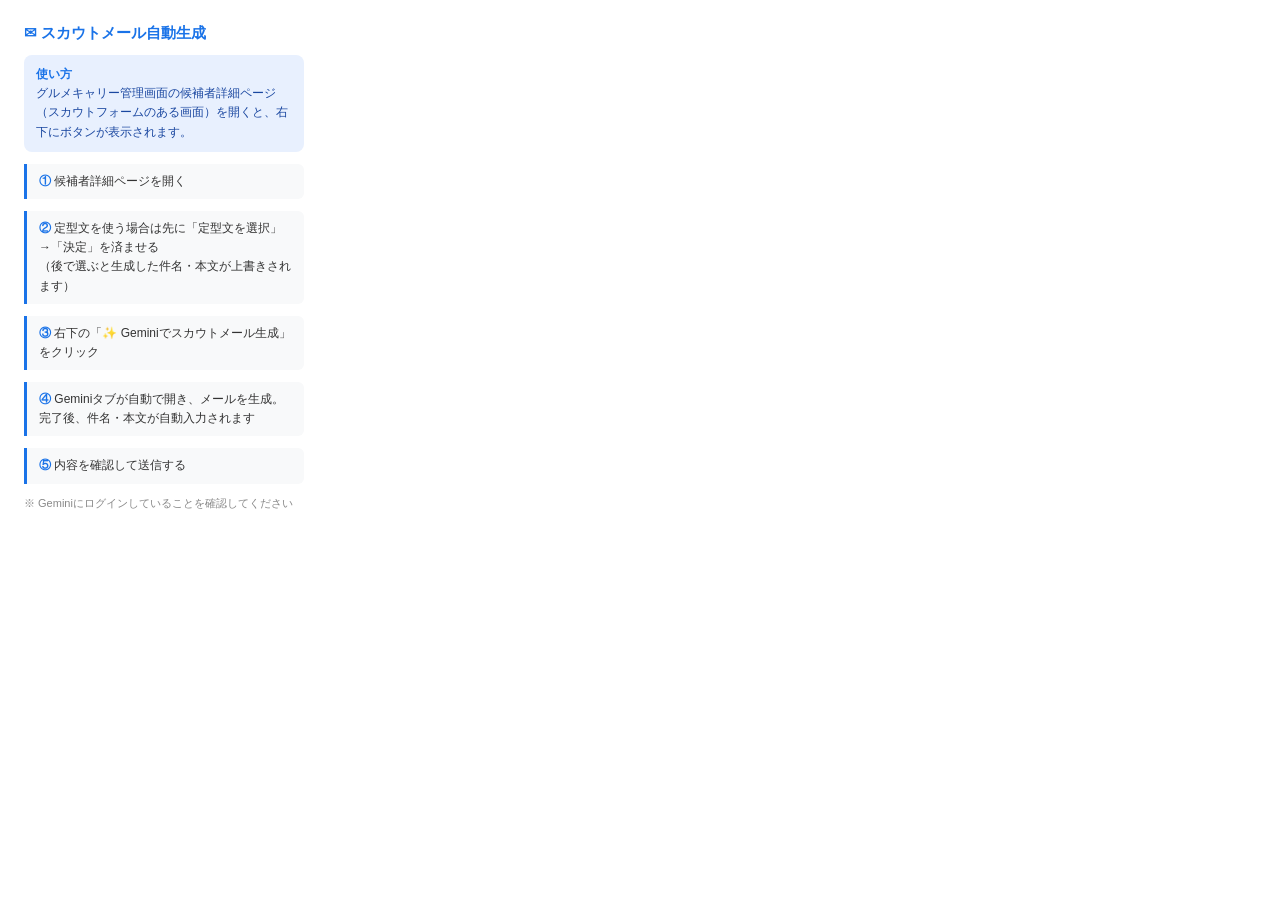
==== popup.html @ 088fd9ed "グルメキャリー版スカウトメール自動生成拡張機能を実装 リクナビHRTech版をベースに kanri.gourmetcaree.jp 用に移植。  - manifest.json: 対象を kanri." ====
<!DOCTYPE html>
<html lang="ja">
<head>
  <meta charset="UTF-8">
  <title>スカウトメール生成 - グルメキャリー</title>
  <style>
    body {
      width: 280px;
      padding: 16px;
      font-family: -apple-system, BlinkMacSystemFont, "Hiragino Kaku Gothic ProN", "Meiryo", sans-serif;
      font-size: 13px;
      color: #333;
    }
    h2 {
      font-size: 15px;
      margin: 0 0 12px 0;
      color: #1a73e8;
    }
    .info-box {
      background: #e8f0fe;
      border-radius: 8px;
      padding: 10px 12px;
      font-size: 12px;
      line-height: 1.6;
      color: #1a47a0;
    }
    .info-box b { color: #1a73e8; }
    .step {
      margin: 12px 0;
      padding: 8px 12px;
      background: #f8f9fa;
      border-left: 3px solid #1a73e8;
      border-radius: 0 6px 6px 0;
      font-size: 12px;
      line-height: 1.6;
    }
    .step-num {
      font-weight: bold;
      color: #1a73e8;
    }
    .note {
      font-size: 11px;
      color: #888;
      margin-top: 12px;
    }
  </style>
</head>
<body>
  <h2>✉ スカウトメール自動生成</h2>
  <div class="info-box">
    <b>使い方</b><br>
    グルメキャリー管理画面の候補者詳細ページ（スカウトフォームのある画面）を開くと、右下にボタンが表示されます。
  </div>
  <div class="step">
    <span class="step-num">① </span>候補者詳細ページを開く
  </div>
  <div class="step">
    <span class="step-num">② </span>定型文を使う場合は先に「定型文を選択」→「決定」を済ませる<br>（後で選ぶと生成した件名・本文が上書きされます）
  </div>
  <div class="step">
    <span class="step-num">③ </span>右下の「✨ Geminiでスカウトメール生成」をクリック
  </div>
  <div class="step">
    <span class="step-num">④ </span>Geminiタブが自動で開き、メールを生成。<br>完了後、件名・本文が自動入力されます
  </div>
  <div class="step">
    <span class="step-num">⑤ </span>内容を確認して送信する
  </div>
  <p class="note">※ Geminiにログインしていることを確認してください</p>
</body>
</html>
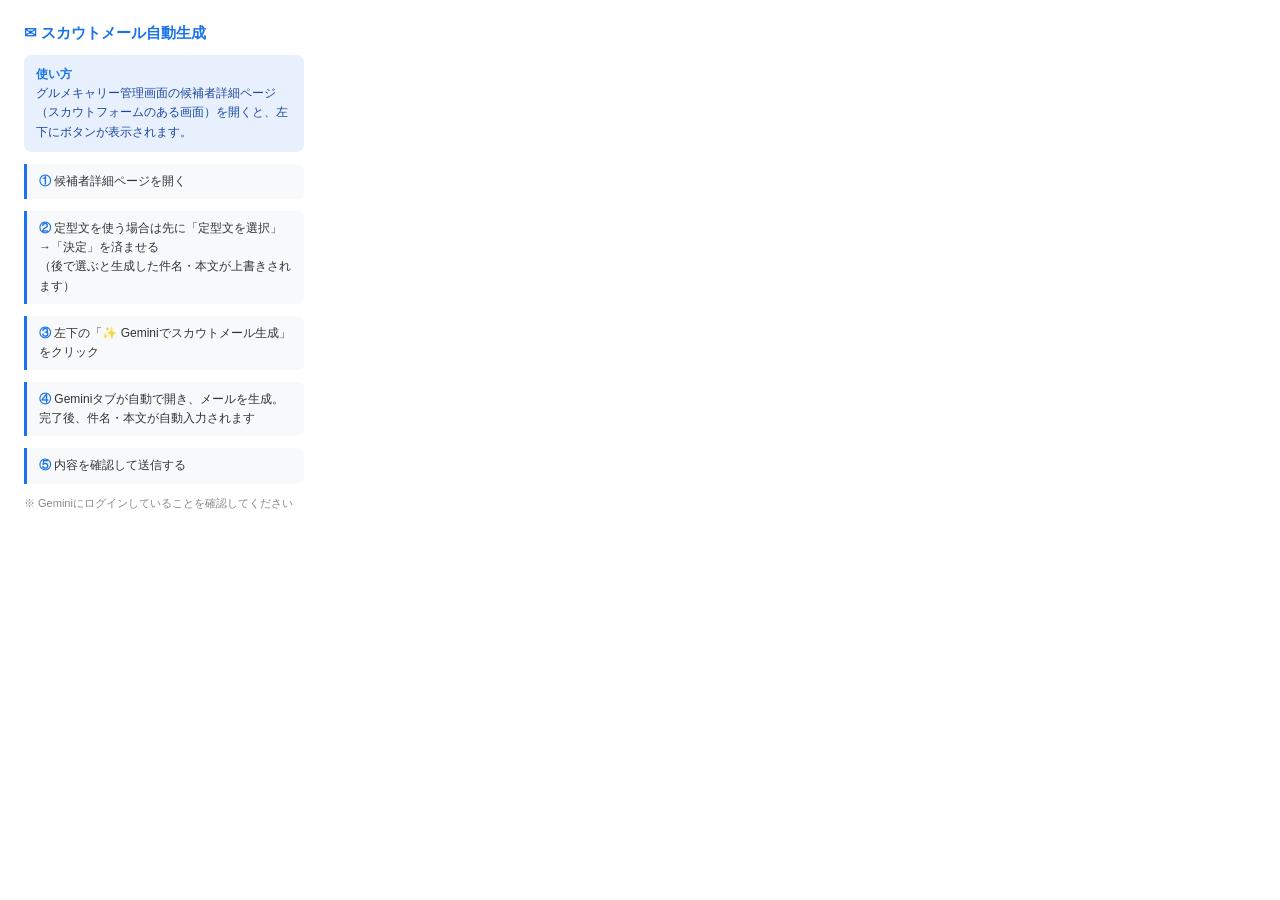
==== commit 3bca4f46: "生成ボタンをサイトの送信ボタンに被らない左下へ移動 右下配置だとスカウト送信画面の「送信」ボタンを覆ってしまうため、 サイドメニュー右隣の左下 (bottom:16px / left:260px) に" ====
--- a/popup.html
+++ b/popup.html
@@ -49,7 +49,7 @@
   <h2>✉ スカウトメール自動生成</h2>
   <div class="info-box">
     <b>使い方</b><br>
-    グルメキャリー管理画面の候補者詳細ページ（スカウトフォームのある画面）を開くと、右下にボタンが表示されます。
+    グルメキャリー管理画面の候補者詳細ページ（スカウトフォームのある画面）を開くと、左下にボタンが表示されます。
   </div>
   <div class="step">
     <span class="step-num">① </span>候補者詳細ページを開く
@@ -58,7 +58,7 @@
     <span class="step-num">② </span>定型文を使う場合は先に「定型文を選択」→「決定」を済ませる<br>（後で選ぶと生成した件名・本文が上書きされます）
   </div>
   <div class="step">
-    <span class="step-num">③ </span>右下の「✨ Geminiでスカウトメール生成」をクリック
+    <span class="step-num">③ </span>左下の「✨ Geminiでスカウトメール生成」をクリック
   </div>
   <div class="step">
     <span class="step-num">④ </span>Geminiタブが自動で開き、メールを生成。<br>完了後、件名・本文が自動入力されます
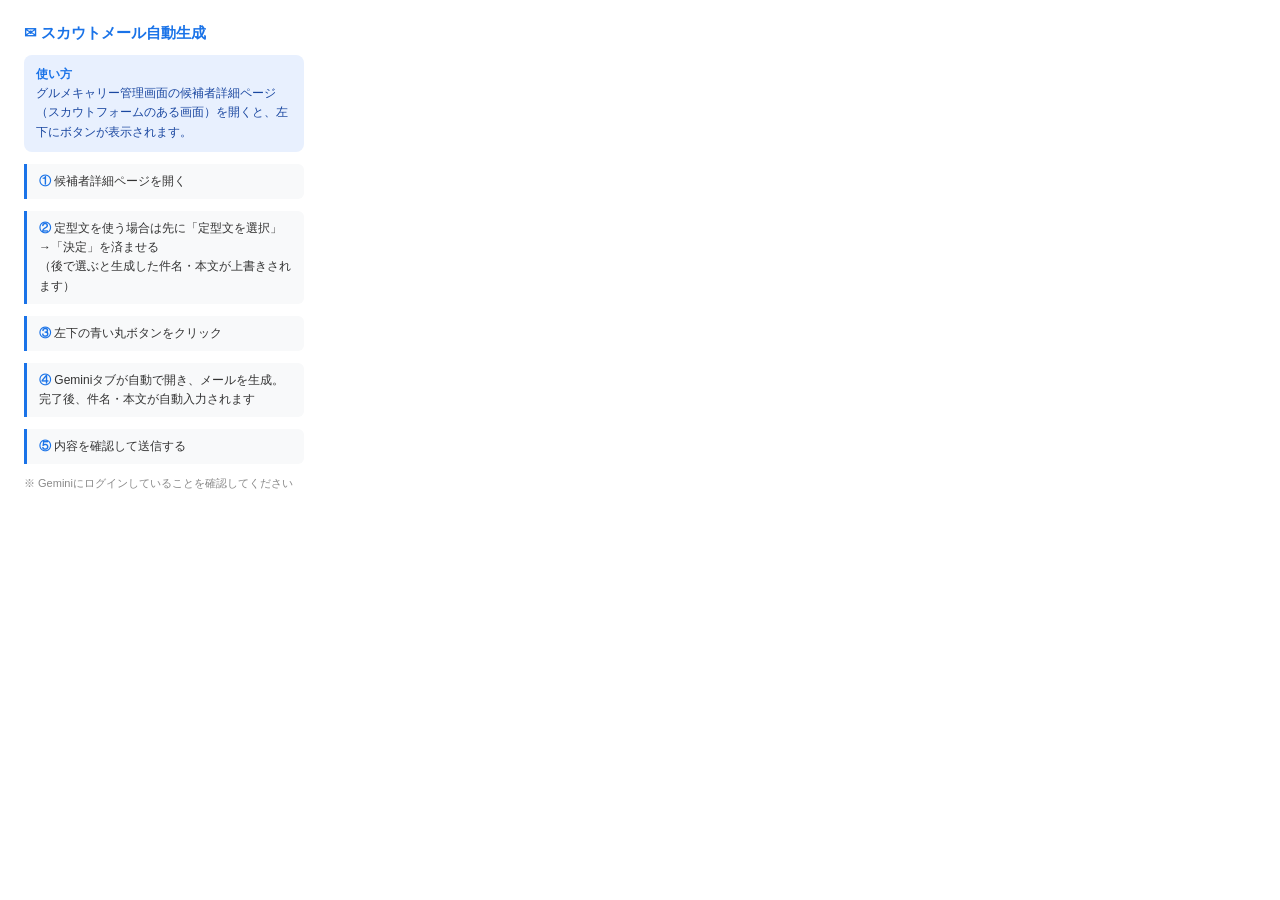
==== commit a38d335f: "フローティングボタンをラベルなしの青い丸ボタンに変更 周囲に目立たないよう「✨ Geminiでスカウトメール生成」のラベルを 撤去し、40pxの無地の青い丸ボタンにした。機能は従来どおり。  Co-A" ====
--- a/popup.html
+++ b/popup.html
@@ -58,7 +58,7 @@
     <span class="step-num">② </span>定型文を使う場合は先に「定型文を選択」→「決定」を済ませる<br>（後で選ぶと生成した件名・本文が上書きされます）
   </div>
   <div class="step">
-    <span class="step-num">③ </span>左下の「✨ Geminiでスカウトメール生成」をクリック
+    <span class="step-num">③ </span>左下の青い丸ボタンをクリック
   </div>
   <div class="step">
     <span class="step-num">④ </span>Geminiタブが自動で開き、メールを生成。<br>完了後、件名・本文が自動入力されます
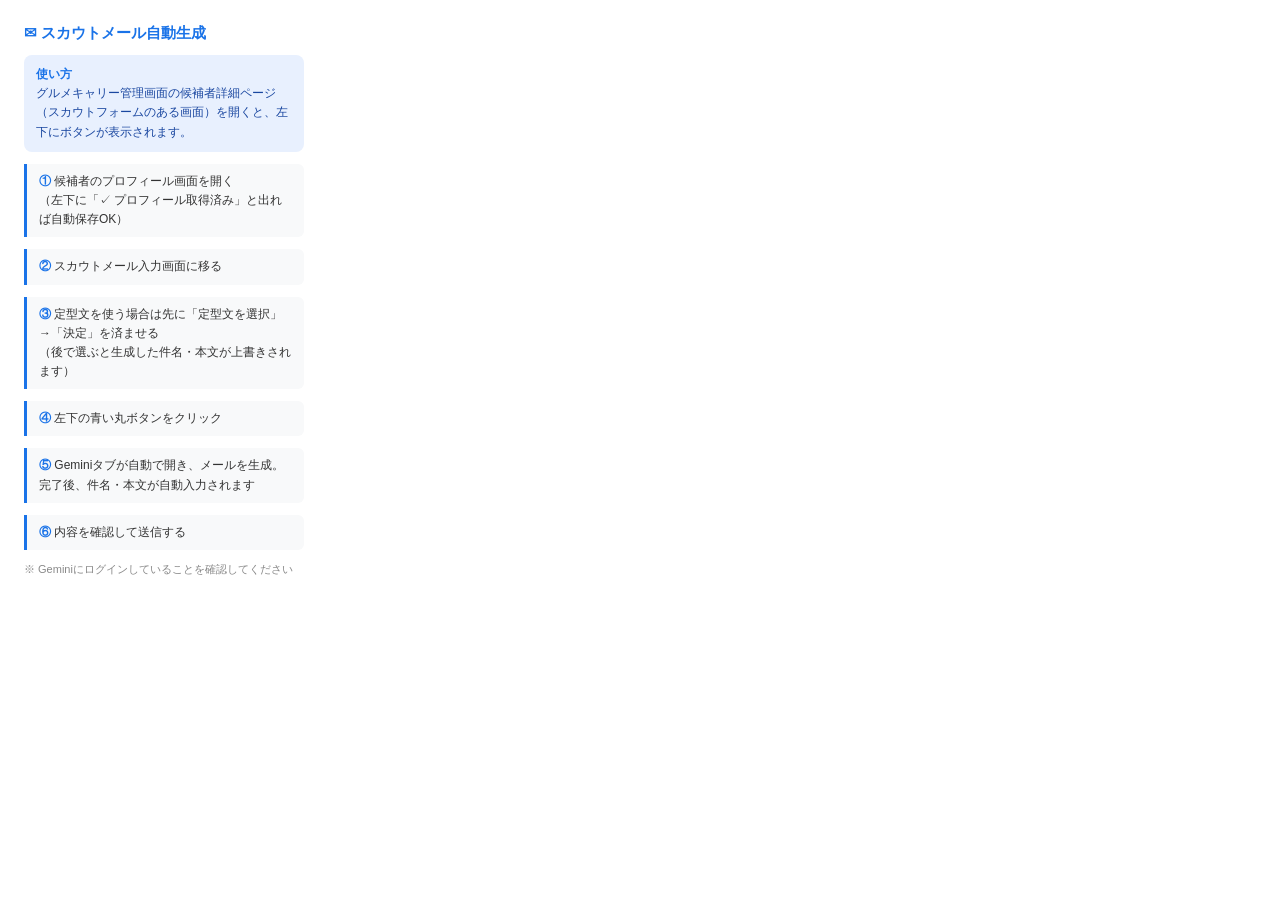
==== commit 48864d68: "2画面連携: プロフィール画面から候補者情報を取得する方式に修正 スカウトメール入力画面(scoutMail/input)には候補者プロフィールが 含まれないため、経歴ゼロのままメールが生成されていた" ====
--- a/popup.html
+++ b/popup.html
@@ -52,19 +52,22 @@
     グルメキャリー管理画面の候補者詳細ページ（スカウトフォームのある画面）を開くと、左下にボタンが表示されます。
   </div>
   <div class="step">
-    <span class="step-num">① </span>候補者詳細ページを開く
+    <span class="step-num">① </span>候補者のプロフィール画面を開く<br>（左下に「✓ プロフィール取得済み」と出れば自動保存OK）
   </div>
   <div class="step">
-    <span class="step-num">② </span>定型文を使う場合は先に「定型文を選択」→「決定」を済ませる<br>（後で選ぶと生成した件名・本文が上書きされます）
+    <span class="step-num">② </span>スカウトメール入力画面に移る
   </div>
   <div class="step">
-    <span class="step-num">③ </span>左下の青い丸ボタンをクリック
+    <span class="step-num">③ </span>定型文を使う場合は先に「定型文を選択」→「決定」を済ませる<br>（後で選ぶと生成した件名・本文が上書きされます）
   </div>
   <div class="step">
-    <span class="step-num">④ </span>Geminiタブが自動で開き、メールを生成。<br>完了後、件名・本文が自動入力されます
+    <span class="step-num">④ </span>左下の青い丸ボタンをクリック
   </div>
   <div class="step">
-    <span class="step-num">⑤ </span>内容を確認して送信する
+    <span class="step-num">⑤ </span>Geminiタブが自動で開き、メールを生成。<br>完了後、件名・本文が自動入力されます
+  </div>
+  <div class="step">
+    <span class="step-num">⑥ </span>内容を確認して送信する
   </div>
   <p class="note">※ Geminiにログインしていることを確認してください</p>
 </body>
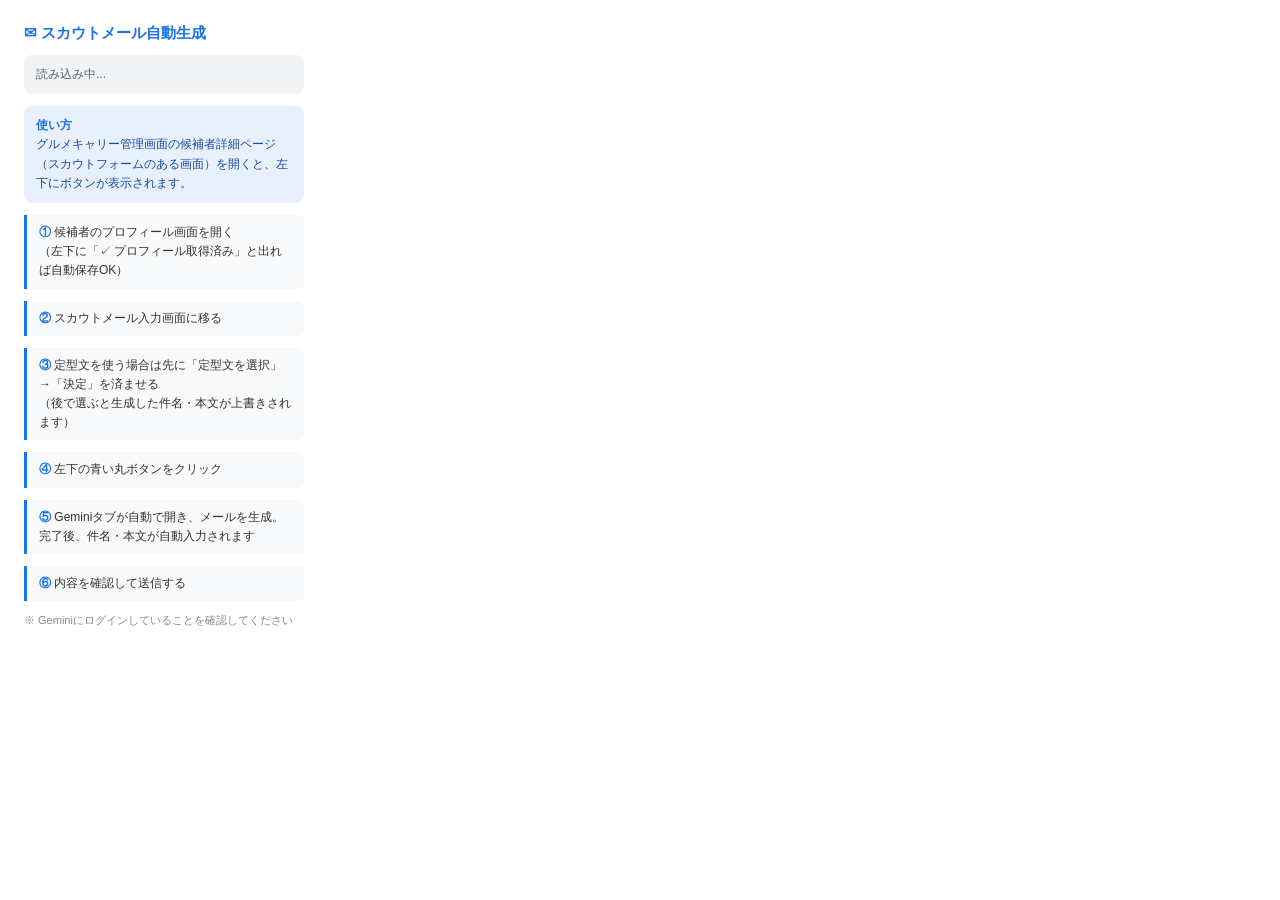
==== commit c0abb0d7: "どの画面からでも自動スカウトを停止できるようにした 「止」ボタンが検索一覧ページにしか無く、プロフィール画面や スカウト画面では停止できない問題を修正: - 進捗カウンターに「■ 停止」ボタンを追加(" ====
--- a/popup.html
+++ b/popup.html
@@ -43,10 +43,41 @@
       color: #888;
       margin-top: 12px;
     }
+    .status {
+      border-radius: 8px;
+      padding: 10px 12px;
+      font-size: 12px;
+      line-height: 1.6;
+      margin-bottom: 12px;
+    }
+    .status.running {
+      background: #e8f0fe;
+      color: #1a47a0;
+      border: 1px solid #1a73e8;
+    }
+    .status.idle {
+      background: #f1f3f4;
+      color: #5f6368;
+    }
+    #popupStopBtn {
+      display: none;
+      width: 100%;
+      padding: 9px 0;
+      margin-bottom: 12px;
+      border: none;
+      border-radius: 8px;
+      background: #b3261e;
+      color: #fff;
+      font-size: 13px;
+      font-weight: bold;
+      cursor: pointer;
+    }
   </style>
 </head>
 <body>
   <h2>✉ スカウトメール自動生成</h2>
+  <div id="batchStatus" class="status idle">読み込み中...</div>
+  <button id="popupStopBtn">■ 自動スカウトを停止</button>
   <div class="info-box">
     <b>使い方</b><br>
     グルメキャリー管理画面の候補者詳細ページ（スカウトフォームのある画面）を開くと、左下にボタンが表示されます。
@@ -70,5 +101,6 @@
     <span class="step-num">⑥ </span>内容を確認して送信する
   </div>
   <p class="note">※ Geminiにログインしていることを確認してください</p>
+  <script src="popup.js"></script>
 </body>
 </html>
